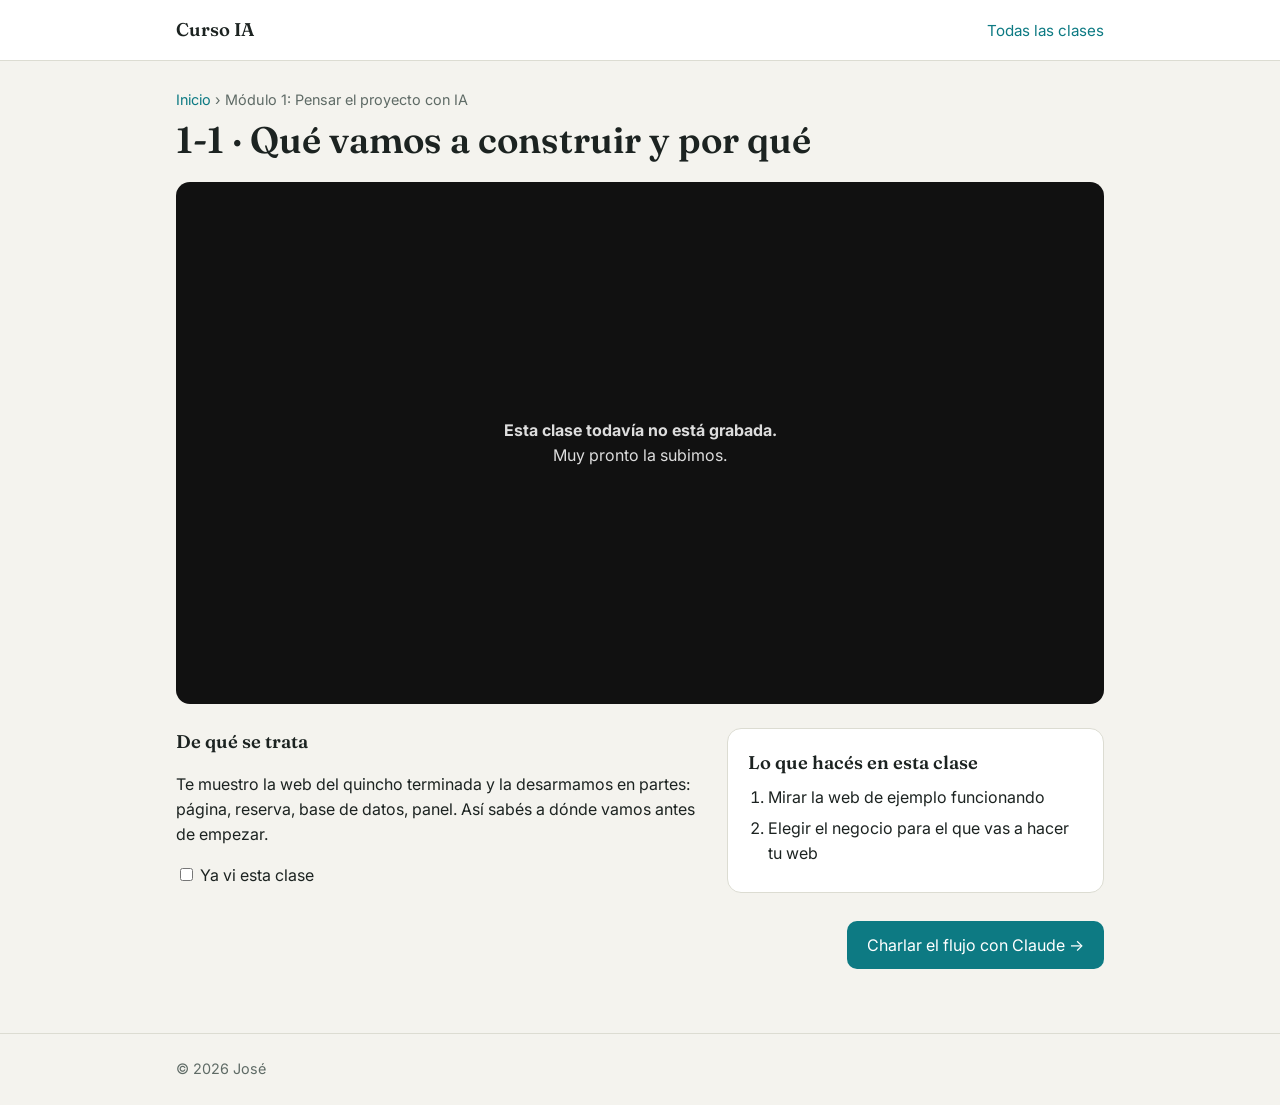
==== clase.html @ 21de2022 "Primera versión de la web del curso Co-Authored-By: Claude Opus 5.5 (1M context) <noreply@anthropic." ====
<!doctype html>
<html lang="es">
<head>
  <meta charset="utf-8">
  <meta name="viewport" content="width=device-width, initial-scale=1">
  <title>Clase</title>
  <link rel="preconnect" href="https://fonts.googleapis.com">
  <link rel="preconnect" href="https://fonts.gstatic.com" crossorigin>
  <link href="https://fonts.googleapis.com/css2?family=Fraunces:opsz,wght@9..144,600&family=Inter:wght@400;600&display=swap" rel="stylesheet">
  <link rel="stylesheet" href="styles.css">
</head>
<body data-pagina="clase">
  <div class="top">
    <div class="wrap">
      <a class="logo" href="./">Curso IA</a>
      <nav><a href="./#modulos">Todas las clases</a></nav>
    </div>
  </div>

  <main class="clase">
    <div class="wrap">
      <div class="migas" id="migas"></div>
      <h1 id="titulo"></h1>
      <div class="video" id="video"></div>

      <div class="cuerpo">
        <div>
          <h2>De qué se trata</h2>
          <p id="resumen"></p>
          <label><input type="checkbox" id="vista"> Ya vi esta clase</label>
        </div>
        <div class="caja">
          <h2>Lo que hacés en esta clase</h2>
          <ol class="pasos" id="pasos"></ol>
        </div>
      </div>

      <div class="nav-clases" id="nav-clases"></div>
    </div>
  </main>

  <footer><div class="wrap" id="pie"></div></footer>
  <script src="app.js"></script>
</body>
</html>
---- styles.css ----
:root {
  --bg: #f4f3ee;
  --surface: #ffffff;
  --ink: #1c2321;
  --muted: #5f6b66;
  --line: #dcdcd2;
  --accent: #0d7a83;
  --accent-ink: #ffffff;
  --soft: #e3efee;
  --done: #2f7d4a;
  --font-display: "Fraunces", Georgia, serif;
  --font-body: "Inter", system-ui, -apple-system, sans-serif;
}

* { box-sizing: border-box; }
html { -webkit-text-size-adjust: 100%; }
body {
  margin: 0;
  background: var(--bg);
  color: var(--ink);
  font-family: var(--font-body);
  font-size: 16px;
  line-height: 1.55;
}
a { color: var(--accent); }
img, iframe { max-width: 100%; }

.wrap { max-width: 960px; margin: 0 auto; padding: 0 16px; }

/* Encabezado */
.top {
  border-bottom: 1px solid var(--line);
  background: var(--surface);
}
.top .wrap {
  display: flex; align-items: center; justify-content: space-between;
  gap: 12px; min-height: 60px;
}
.logo {
  font-family: var(--font-display); font-weight: 600; font-size: 1.15rem;
  color: var(--ink); text-decoration: none;
}
.top nav a { margin-left: 16px; font-size: .95rem; text-decoration: none; }

/* Portada */
.hero { padding: 56px 0 40px; }
.hero h1 {
  font-family: var(--font-display); font-weight: 600;
  font-size: clamp(2rem, 6vw, 3.2rem); line-height: 1.1; margin: 0 0 16px;
}
.hero p { font-size: 1.15rem; color: var(--muted); max-width: 640px; margin: 0 0 24px; }
.btn {
  display: inline-block; padding: 12px 20px; border-radius: 10px;
  background: var(--accent); color: var(--accent-ink);
  text-decoration: none; font-weight: 600; border: 0; cursor: pointer; font: inherit;
}
.btn.ghost { background: transparent; color: var(--accent); border: 1px solid var(--accent); }
.btns { display: flex; flex-wrap: wrap; gap: 12px; }

.progreso { margin: 24px 0 0; color: var(--muted); font-size: .95rem; }
.barra { height: 8px; background: var(--line); border-radius: 99px; overflow: hidden; margin-top: 8px; max-width: 360px; }
.barra span { display: block; height: 100%; background: var(--done); width: 0; transition: width .3s; }

/* Módulos */
.modulos { padding: 8px 0 64px; }
.modulo {
  background: var(--surface); border: 1px solid var(--line); border-radius: 14px;
  padding: 20px; margin-bottom: 16px;
}
.modulo header { display: flex; gap: 14px; align-items: baseline; flex-wrap: wrap; }
.modulo .num {
  font-family: var(--font-display); font-size: 1.6rem; color: var(--accent); min-width: 1.4em;
}
.modulo h2 { font-family: var(--font-display); font-weight: 600; font-size: 1.3rem; margin: 0; }
.modulo .entregable { color: var(--muted); font-size: .9rem; width: 100%; margin: 2px 0 0; }

.clases { list-style: none; margin: 14px 0 0; padding: 0; }
.clases li + li { border-top: 1px solid var(--line); }
.clases a {
  display: flex; align-items: center; gap: 12px; padding: 12px 4px;
  text-decoration: none; color: var(--ink);
}
.clases a:hover .t { color: var(--accent); }
.clases .t { flex: 1; }
.marca {
  width: 22px; height: 22px; border-radius: 50%; border: 2px solid var(--line);
  flex: none; display: grid; place-items: center; font-size: 12px; color: #fff;
}
.marca.vista { background: var(--done); border-color: var(--done); }
.tag {
  font-size: .78rem; padding: 2px 8px; border-radius: 99px; white-space: nowrap;
  background: var(--soft); color: var(--accent);
}
.tag.pronto { background: var(--bg); color: var(--muted); }

/* Página de clase */
.clase { padding: 28px 0 64px; }
.migas { font-size: .9rem; color: var(--muted); margin-bottom: 8px; }
.migas a { text-decoration: none; }
.clase h1 {
  font-family: var(--font-display); font-weight: 600;
  font-size: clamp(1.6rem, 5vw, 2.3rem); line-height: 1.15; margin: 0 0 20px;
}
.video {
  position: relative; aspect-ratio: 16 / 9; background: #111; border-radius: 14px; overflow: hidden;
}
.video iframe { position: absolute; inset: 0; width: 100%; height: 100%; border: 0; }
.video .vacio {
  position: absolute; inset: 0; display: grid; place-items: center; text-align: center;
  color: #ddd; padding: 16px;
}
.cuerpo { display: grid; grid-template-columns: 1fr; gap: 24px; margin-top: 24px; }
@media (min-width: 760px) { .cuerpo { grid-template-columns: 1.4fr 1fr; } }
.cuerpo h2 { font-family: var(--font-display); font-weight: 600; font-size: 1.15rem; margin: 0 0 8px; }
.caja { background: var(--surface); border: 1px solid var(--line); border-radius: 14px; padding: 20px; }
.pasos { margin: 0; padding-left: 20px; }
.pasos li { margin-bottom: 6px; }
.nav-clases { display: flex; justify-content: space-between; gap: 12px; margin-top: 28px; flex-wrap: wrap; }

footer { border-top: 1px solid var(--line); padding: 24px 0; color: var(--muted); font-size: .9rem; }
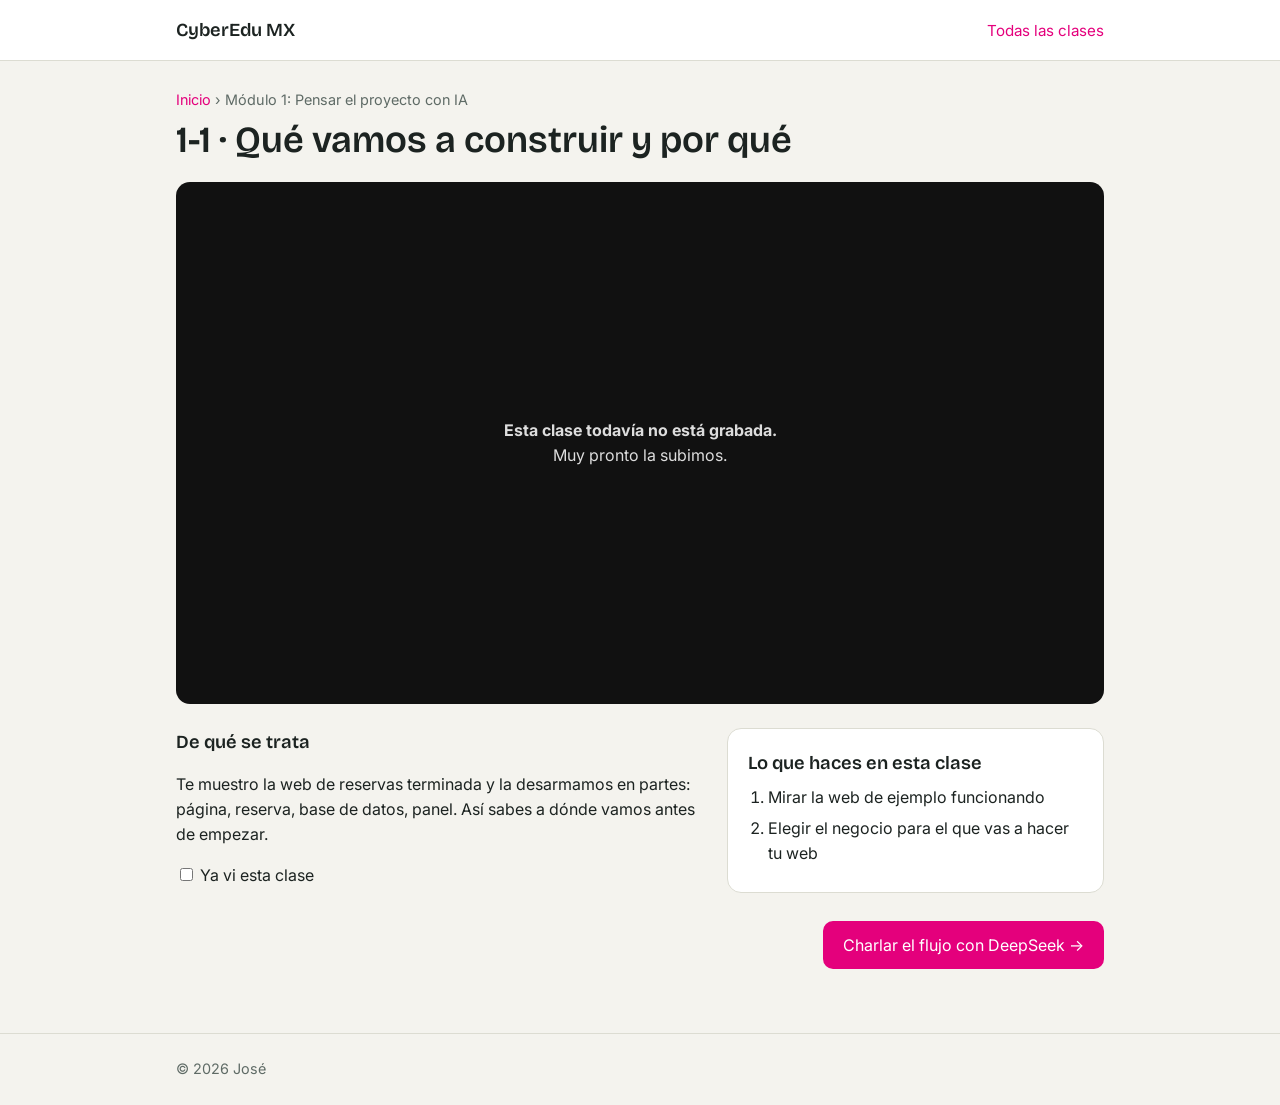
==== commit 8e4f215a: "Landing page nueva con imágenes, en español de México Portada con capturas del proyecto real, herram" ====
--- a/clase.html
+++ b/clase.html
@@ -6,13 +6,13 @@
   <title>Clase</title>
   <link rel="preconnect" href="https://fonts.googleapis.com">
   <link rel="preconnect" href="https://fonts.gstatic.com" crossorigin>
-  <link href="https://fonts.googleapis.com/css2?family=Fraunces:opsz,wght@9..144,600&family=Inter:wght@400;600&display=swap" rel="stylesheet">
+  <link href="https://fonts.googleapis.com/css2?family=Bricolage+Grotesque:opsz,wght@12..96,600;12..96,800&family=Inter:wght@400;600&display=swap" rel="stylesheet">
   <link rel="stylesheet" href="styles.css">
 </head>
 <body data-pagina="clase">
   <div class="top">
     <div class="wrap">
-      <a class="logo" href="./">Curso IA</a>
+      <a class="logo" href="./" id="marca">CyberEdu MX</a>
       <nav><a href="./#modulos">Todas las clases</a></nav>
     </div>
   </div>
@@ -30,7 +30,7 @@
           <label><input type="checkbox" id="vista"> Ya vi esta clase</label>
         </div>
         <div class="caja">
-          <h2>Lo que hacés en esta clase</h2>
+          <h2>Lo que haces en esta clase</h2>
           <ol class="pasos" id="pasos"></ol>
         </div>
       </div>
--- a/styles.css
+++ b/styles.css
@@ -4,11 +4,11 @@
   --ink: #1c2321;
   --muted: #5f6b66;
   --line: #dcdcd2;
-  --accent: #0d7a83;
+  --accent: #e4007c;
   --accent-ink: #ffffff;
-  --soft: #e3efee;
+  --soft: #fde6f2;
   --done: #2f7d4a;
-  --font-display: "Fraunces", Georgia, serif;
+  --font-display: "Bricolage Grotesque", system-ui, sans-serif;
   --font-body: "Inter", system-ui, -apple-system, sans-serif;
 }
 
@@ -118,3 +118,160 @@
 .nav-clases { display: flex; justify-content: space-between; gap: 12px; margin-top: 28px; flex-wrap: wrap; }
 
 footer { border-top: 1px solid var(--line); padding: 24px 0; color: var(--muted); font-size: .9rem; }
+
+/* ===== Landing ===== */
+.landing { --night: #0b1020; --night-2: #141a33; --turq: #19c3c9; --sol: #ffb547; }
+.center { text-align: center; justify-content: center; }
+.muted { color: var(--muted); }
+.kicker {
+  text-transform: uppercase; letter-spacing: .12em; font-size: .8rem; font-weight: 600;
+  color: var(--accent); margin: 0 0 10px;
+}
+.l-h2 {
+  font-family: var(--font-display); font-weight: 800; letter-spacing: -.02em;
+  font-size: clamp(1.8rem, 4.5vw, 2.8rem); line-height: 1.1; margin: 0 0 16px;
+}
+.l-sub { font-size: 1.1rem; color: var(--muted); max-width: 680px; margin: 0 0 32px; }
+.center .l-sub, .l-sub.center { margin-left: auto; margin-right: auto; }
+.btn-lg { padding: 15px 26px; border-radius: 12px; font-size: 1.05rem; box-shadow: 0 10px 30px -10px rgba(228,0,124,.6); }
+.btn-lg:hover { filter: brightness(1.08); transform: translateY(-1px); }
+.btn { transition: transform .15s, filter .15s; }
+.ghost-light { background: rgba(255,255,255,.08); color: #fff; border: 1px solid rgba(255,255,255,.3); box-shadow: none; }
+
+.top-dark { background: var(--night); border-bottom: 1px solid rgba(255,255,255,.08); position: sticky; top: 0; z-index: 10; }
+.top-dark .logo { color: #fff; font-weight: 800; }
+.top-dark nav a { color: rgba(255,255,255,.75); }
+.top-dark nav a:hover { color: #fff; }
+@media (max-width: 560px) { .top-dark nav a:not(:last-child) { display: none; } }
+
+/* Portada */
+.l-hero {
+  position: relative; overflow: hidden; color: #fff;
+  background: radial-gradient(1200px 600px at 80% -10%, #2a1650 0%, transparent 60%), var(--night);
+  padding: 64px 0 80px;
+}
+.glow { position: absolute; border-radius: 50%; filter: blur(80px); opacity: .55; pointer-events: none; }
+.g1 { width: 420px; height: 420px; background: var(--accent); left: -120px; top: 40%; }
+.g2 { width: 380px; height: 380px; background: var(--turq); right: -80px; top: -60px; opacity: .35; }
+.l-hero-grid { position: relative; display: grid; gap: 48px; align-items: center; }
+@media (min-width: 900px) { .l-hero-grid { grid-template-columns: 1.2fr 1fr; } }
+.chip {
+  display: inline-block; padding: 6px 14px; border-radius: 99px; font-size: .88rem;
+  background: rgba(255,255,255,.08); border: 1px solid rgba(255,255,255,.15); margin: 0 0 20px;
+}
+.l-hero h1 {
+  font-family: var(--font-display); font-weight: 800; letter-spacing: -.03em;
+  font-size: clamp(2.2rem, 5.6vw, 3.5rem); line-height: 1.04; margin: 0 0 20px;
+}
+.grad { background: linear-gradient(90deg, #ff4fa8, var(--sol) 55%, var(--turq)); -webkit-background-clip: text; background-clip: text; color: transparent; }
+.l-hero .lead { font-size: 1.15rem; color: rgba(255,255,255,.78); max-width: 560px; margin: 0 0 28px; }
+.l-hero .progreso { color: rgba(255,255,255,.65); }
+.l-hero .barra { background: rgba(255,255,255,.15); }
+
+.l-hero-vis { position: relative; padding: 0 0 40px; }
+.laptop {
+  border-radius: 14px; overflow: hidden; background: #1d2238;
+  box-shadow: 0 40px 80px -20px rgba(0,0,0,.7), 0 0 0 1px rgba(255,255,255,.1);
+  transform: perspective(1600px) rotateY(-8deg) rotateX(3deg);
+}
+.laptop-bar { display: flex; align-items: center; gap: 6px; padding: 9px 12px; background: #262c47; }
+.laptop-bar i { width: 10px; height: 10px; border-radius: 50%; background: #ff5f57; }
+.laptop-bar i:nth-child(2) { background: #febc2e; } .laptop-bar i:nth-child(3) { background: #28c840; }
+.laptop-bar span { margin-left: 10px; font-size: .75rem; color: rgba(255,255,255,.6); background: rgba(0,0,0,.25); padding: 3px 10px; border-radius: 6px; }
+.laptop img { display: block; width: 100%; height: auto; }
+.phone {
+  position: absolute; right: -6px; bottom: 0; width: 30%; border-radius: 22px; overflow: hidden;
+  border: 6px solid #0e1226; box-shadow: 0 30px 60px -15px rgba(0,0,0,.8);
+}
+.phone img { display: block; width: 100%; height: auto; }
+.float {
+  position: absolute; background: #fff; color: var(--ink); font-weight: 600; font-size: .85rem;
+  padding: 10px 14px; border-radius: 12px; box-shadow: 0 15px 35px -10px rgba(0,0,0,.5);
+  animation: flota 4s ease-in-out infinite;
+}
+.f1 { left: -10px; bottom: 30px; }
+.f2 { right: 22%; top: -16px; animation-delay: -2s; }
+@keyframes flota { 50% { transform: translateY(-8px); } }
+@media (prefers-reduced-motion: reduce) { .float { animation: none; } }
+@media (max-width: 560px) { .f1 { left: 0; } .float { font-size: .75rem; padding: 8px 10px; } }
+
+/* Herramientas */
+.l-tools { background: var(--night-2); color: #fff; padding: 28px 0 32px; }
+.l-tools .kicker { color: rgba(255,255,255,.6); }
+.tools { list-style: none; margin: 14px 0 0; padding: 0; display: flex; flex-wrap: wrap; justify-content: center; gap: 14px 34px; }
+.tools li { display: flex; align-items: center; gap: 10px; font-weight: 600; font-size: 1.05rem; opacity: .9; }
+.ico { width: 26px; height: 26px; background: #fff; -webkit-mask: var(--i) center / contain no-repeat; mask: var(--i) center / contain no-repeat; }
+
+/* Secciones */
+.l-sec { padding: 80px 0; }
+.l-soft { background: #fbf4ef; }
+.l-dark { background: var(--night); color: #fff; }
+.l-dark .l-sub { color: rgba(255,255,255,.72); }
+.l-dark .kicker { color: #ff6fb5; }
+
+.cards4 { display: grid; gap: 16px; grid-template-columns: repeat(auto-fit, minmax(210px, 1fr)); margin-top: 32px; }
+.card {
+  background: var(--surface); border: 1px solid var(--line); border-radius: 18px; padding: 24px;
+  transition: transform .2s, box-shadow .2s;
+}
+.card:hover { transform: translateY(-4px); box-shadow: 0 20px 40px -20px rgba(11,16,32,.25); }
+.card .emoji { font-size: 2rem; display: block; margin-bottom: 10px; }
+.card h3 { font-family: var(--font-display); font-size: 1.2rem; margin: 0 0 6px; }
+.card p { margin: 0; color: var(--muted); }
+
+.showcase { display: grid; gap: 20px; margin-bottom: 32px; }
+@media (min-width: 900px) { .showcase { grid-template-columns: 1.5fr 1fr; } .showcase .big { grid-row: span 2; align-self: start; } }
+.shot { margin: 0; border-radius: 16px; overflow: hidden; background: #1d2238; box-shadow: 0 0 0 1px rgba(255,255,255,.1), 0 30px 60px -25px rgba(0,0,0,.8); }
+.shot img { display: block; width: 100%; height: auto; }
+.shot figcaption { padding: 10px 14px; font-size: .88rem; color: rgba(255,255,255,.7); }
+.checks { list-style: none; padding: 0; margin: 0; display: grid; gap: 12px; align-content: start; }
+.checks li { padding-left: 34px; position: relative; font-size: 1.02rem; }
+.checks li::before {
+  content: "✓"; position: absolute; left: 0; top: 0; width: 24px; height: 24px; border-radius: 50%;
+  display: grid; place-items: center; font-size: .8rem; font-weight: 700;
+  background: var(--turq); color: var(--night);
+}
+.checks.dark li::before { background: var(--accent); color: #fff; }
+
+.steps3 { list-style: none; padding: 0; margin: 32px 0 0; display: grid; gap: 20px; grid-template-columns: repeat(auto-fit, minmax(230px, 1fr)); counter-reset: none; }
+.steps3 li { position: relative; padding: 24px; border-radius: 18px; background: var(--surface); border: 1px solid var(--line); }
+.steps3 b {
+  display: grid; place-items: center; width: 44px; height: 44px; border-radius: 12px; margin-bottom: 14px;
+  background: linear-gradient(135deg, var(--accent), var(--sol)); color: #fff; font-family: var(--font-display); font-size: 1.3rem;
+}
+.steps3 h3 { font-family: var(--font-display); margin: 0 0 6px; font-size: 1.2rem; }
+.steps3 p { margin: 0; color: var(--muted); }
+
+.modulos-grid { display: grid; gap: 16px; margin-top: 28px; }
+@media (min-width: 820px) { .modulos-grid { grid-template-columns: 1fr 1fr; } }
+.modulos-grid .modulo { margin: 0; border-radius: 18px; }
+.modulos-grid .num {
+  display: grid; place-items: center; width: 40px; height: 40px; border-radius: 12px; font-size: 1.1rem;
+  background: var(--soft); color: var(--accent); min-width: 0;
+}
+.modulos-grid .modulo header { align-items: center; }
+.modulos-grid .entregable { padding-left: 54px; margin-top: -4px; }
+
+.two { display: grid; gap: 32px; align-items: center; }
+@media (min-width: 860px) { .two { grid-template-columns: 1.2fr 1fr; } }
+.need { background: var(--night); color: #fff; border-radius: 20px; padding: 28px; }
+.need h3 { font-family: var(--font-display); font-size: 1.3rem; margin: 0 0 14px; }
+.need p { margin: 0 0 10px; font-size: 1.05rem; }
+.need .muted { color: rgba(255,255,255,.6); font-size: .95rem; margin-top: 16px; }
+
+.narrow { max-width: 760px; }
+details { background: var(--surface); border: 1px solid var(--line); border-radius: 14px; padding: 4px 20px; margin-bottom: 12px; }
+summary { cursor: pointer; font-weight: 600; padding: 14px 0; list-style: none; display: flex; justify-content: space-between; gap: 12px; }
+summary::-webkit-details-marker { display: none; }
+summary::after { content: "+"; color: var(--accent); font-size: 1.3rem; line-height: 1; }
+details[open] summary::after { content: "–"; }
+details p { margin: 0 0 16px; color: var(--muted); }
+
+.l-cta { position: relative; overflow: hidden; background: var(--night); color: #fff; padding: 90px 0; }
+.l-cta .g1 { left: 50%; top: 10%; transform: translateX(-50%); width: 520px; opacity: .35; }
+.l-cta .wrap { position: relative; }
+.l-cta .l-sub { color: rgba(255,255,255,.75); }
+.landing footer { background: var(--night); color: rgba(255,255,255,.55); border-top-color: rgba(255,255,255,.08); }
+.landing footer a { color: #ff6fb5; }
+[hidden] { display: none !important; }
+.modulos-grid .modulo h2 { flex: 1; min-width: 0; }
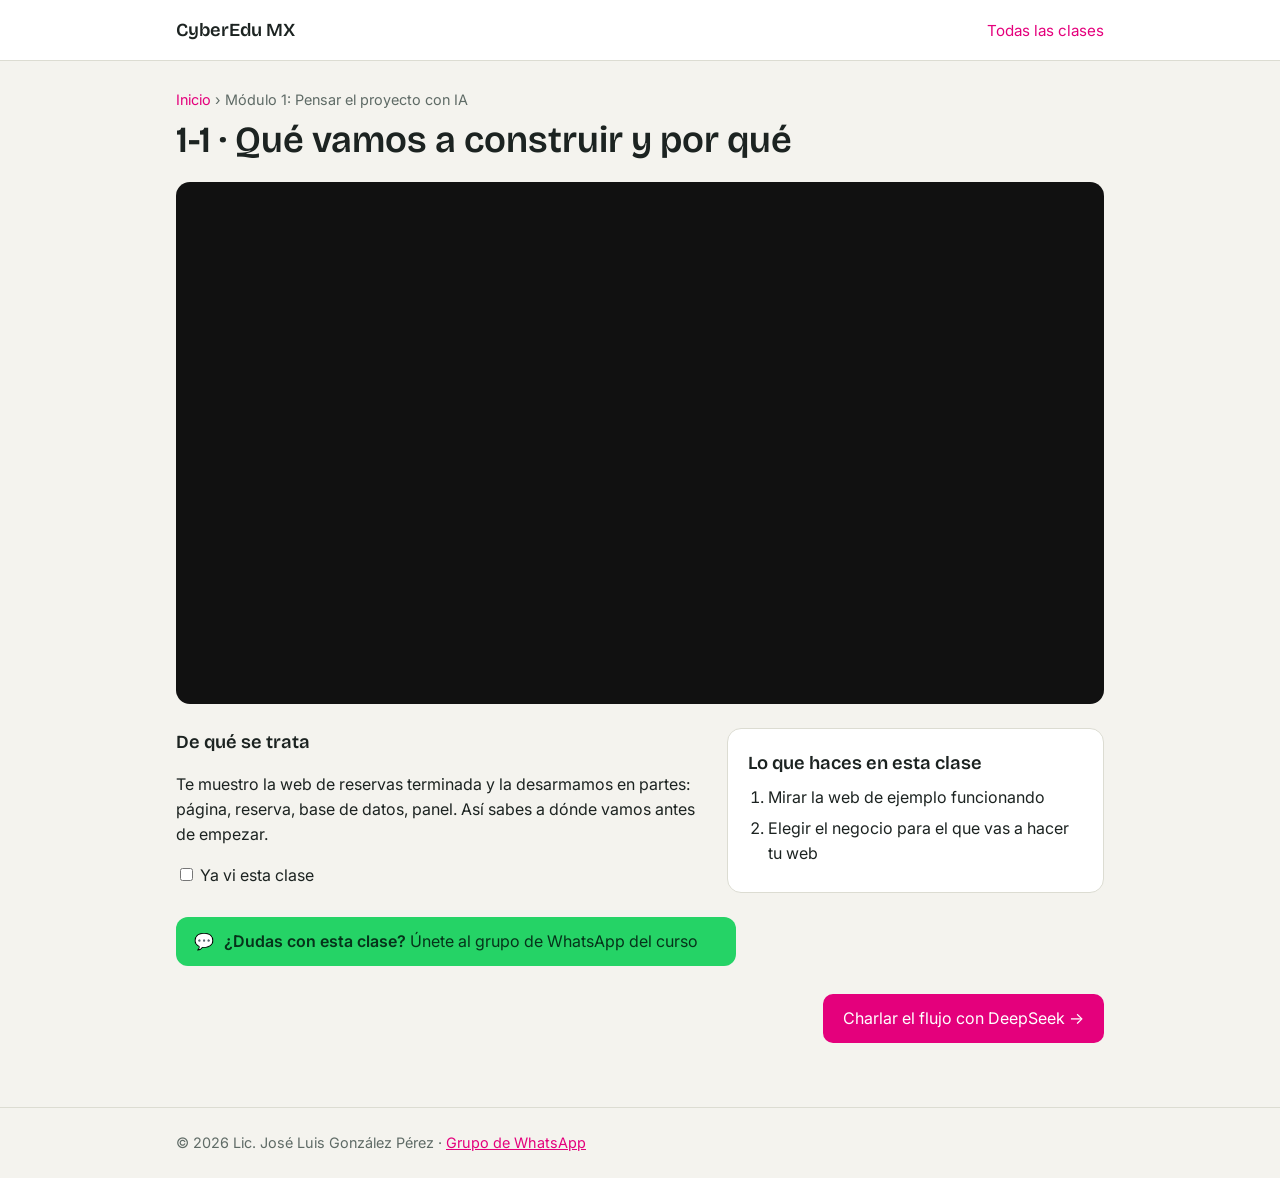
==== commit e0bd4978: "Agregar grupo de WhatsApp del curso y nombre completo del instructor Co-Authored-By: Claude Opus 5.5" ====
--- a/clase.html
+++ b/clase.html
@@ -35,6 +35,8 @@
         </div>
       </div>
 
+      <a class="grupo-wa" href="#" target="_blank" rel="noopener" hidden>💬 <span><b>¿Dudas con esta clase?</b> Únete al grupo de WhatsApp del curso</span></a>
+
       <div class="nav-clases" id="nav-clases"></div>
     </div>
   </main>
--- a/styles.css
+++ b/styles.css
@@ -275,3 +275,9 @@
 .landing footer a { color: #ff6fb5; }
 [hidden] { display: none !important; }
 .modulos-grid .modulo h2 { flex: 1; min-width: 0; }
+
+/* Botón del grupo de WhatsApp */
+.grupo-wa { display: flex; align-items: center; gap: 10px; margin-top: 24px; padding: 14px 18px; border-radius: 12px; background: #25D366; color: #06331A; text-decoration: none; font-size: 1rem; line-height: 1.35; max-width: 560px; transition: transform .15s, filter .15s; }
+.grupo-wa:hover { filter: brightness(1.05); transform: translateY(-1px); }
+.grupo-wa b { font-weight: 600; }
+.l-hero .grupo-wa { margin: 18px 0 0; font-size: .95rem; }
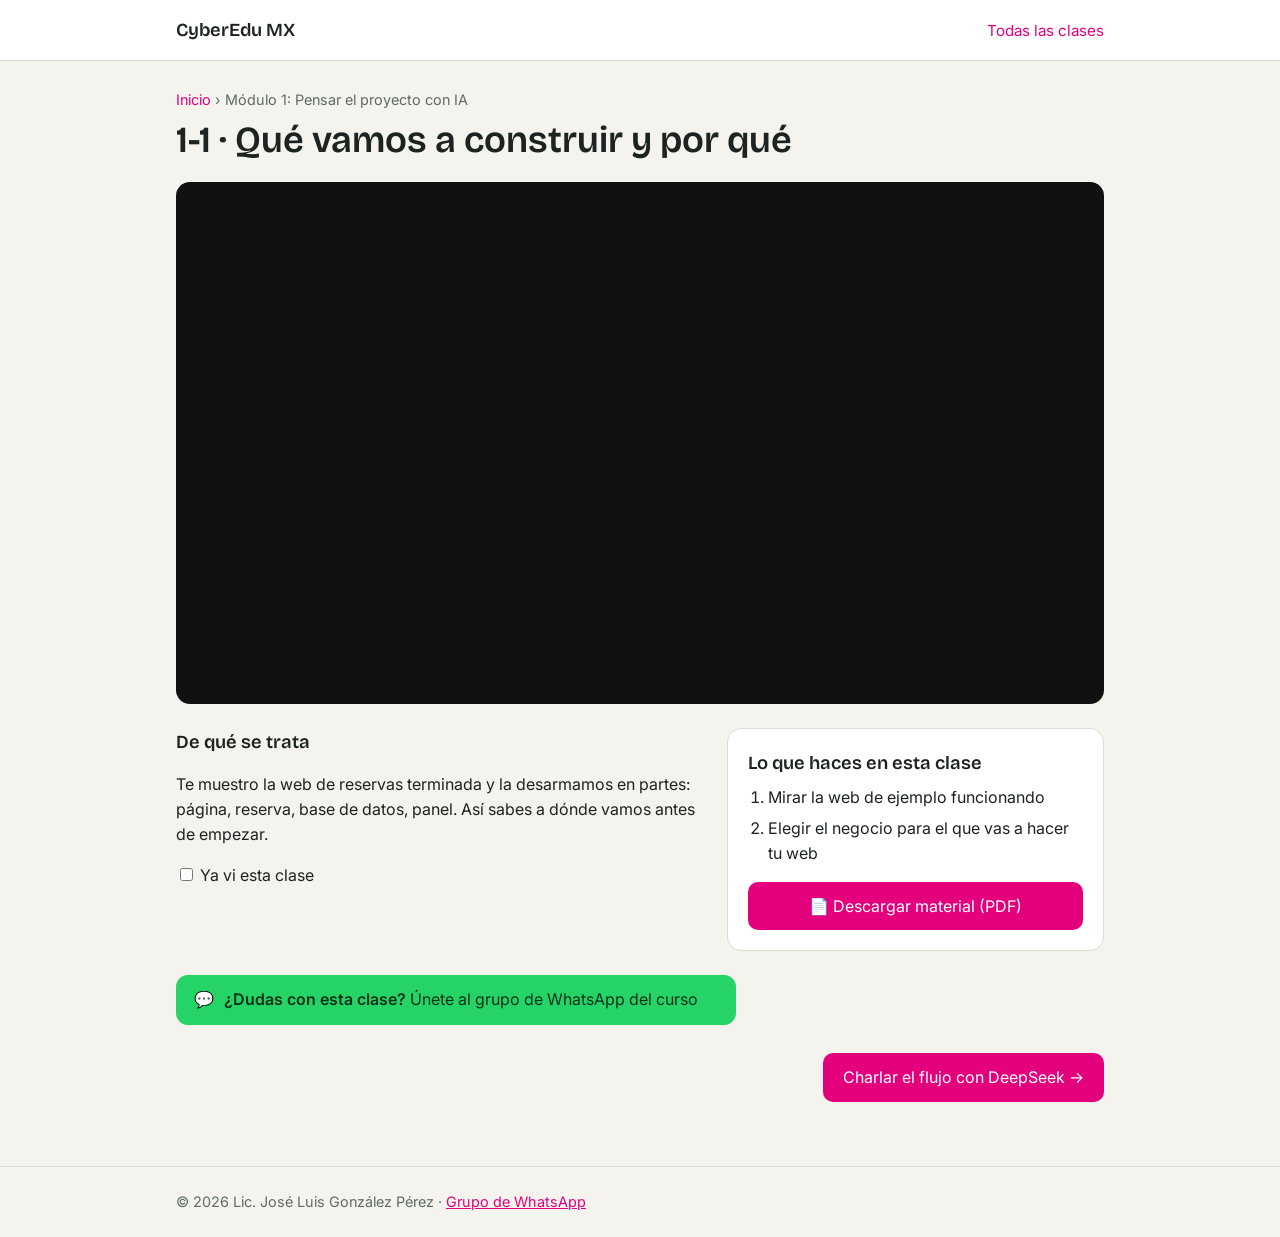
==== commit 0b1d2ae1: "Material descargable en PDF para las clases 1-1, 1-2 y 2-1 Co-Authored-By: Claude Opus 5.5 (1M conte" ====
--- a/clase.html
+++ b/clase.html
@@ -32,6 +32,8 @@
         <div class="caja">
           <h2>Lo que haces en esta clase</h2>
           <ol class="pasos" id="pasos"></ol>
+          <a class="btn material" id="material" href="#" download hidden>📄 Descargar material (PDF)</a>
+          
         </div>
       </div>
 
--- a/styles.css
+++ b/styles.css
@@ -281,3 +281,6 @@
 .grupo-wa:hover { filter: brightness(1.05); transform: translateY(-1px); }
 .grupo-wa b { font-weight: 600; }
 .l-hero .grupo-wa { margin: 18px 0 0; font-size: .95rem; }
+
+/* Botón de material descargable */
+.btn.material { display: block; text-align: center; margin-top: 16px; }
